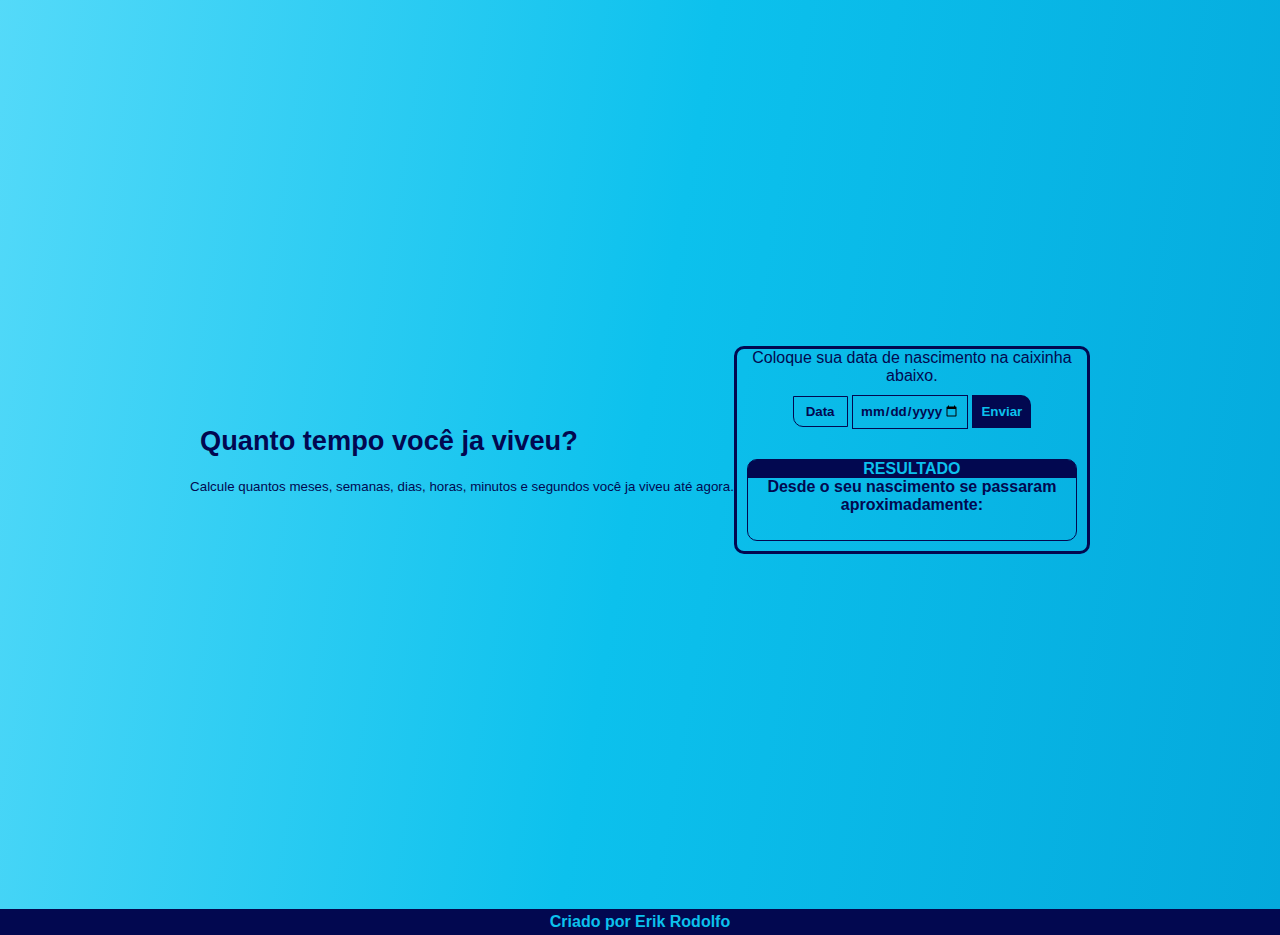
==== index.html @ 6b68b33a "update index.html" ====
<!DOCTYPE html>
<html lang="pt-br">
<head>
	<meta charset="UTF-8">
	<meta name="viewport" content="width=device-width, initial-scale=1.0">
	<meta http-equiv="X-UA-Compatible" content="ie=edge">
	<link rel="stylesheet" href="style.css" type="text/css" media="all" />
 <script type="text/javascript" charset="utf-8" src="script.js"></script>
	<title>Dias Contados</title>
</head>
<body>
		<header>
			<h1>Quanto tempo você ja viveu?</h1>
		<p id="p1"><small>Calcule quantos meses, semanas, dias, horas, minutos e segundos você ja viveu até agora.</small></p>
		</header>
		
	<div id="container">
		
	<p id="p2">Coloque sua data de nascimento na caixinha abaixo.</p>
	<input type="text" value="Data" disabled="on"/>
	<input type="date" name="data" id="data"/>
 
 <button id="enviar" onclick="caclTempo()">Enviar</button>
 <div id="caixa">
 	<h2>RESULTADO</h2>
 	<h3>Desde o seu nascimento se passaram aproximadamente:</h3>
 		<p id="res">
 			<!-- resultado -->
 		</p>
 </div>
	</div>

	<footer>
		<p>Criado por Erik Rodolfo</p>
	</footer>
</body>
</html>
---- style.css ----
@charset "UTF-8";

/* Configurações gerais */
* {
	margin: 0;
	padding: 0;
	font-family: Arial, Helvetica, Sans-Serif;
}

/* Configurações do corpo */
body {
	animation: gradient 7s ease-in-out infinite alternate;
  background-image: linear-gradient(100deg, #aeffff 0, #78e6ff
	25%, #0cc1ed 50%, #009dd4 75%, #007fc0 100%);
	background-size: 300% 300%;
	background-position: center center;
	position: relative;
	display: flex;
	align-items: center;
	justify-content: center;
	color: #020850;
	height: 100vh;
	width: 100vw;
}

#container {
	background: none;
  width: 350px;
  border: 3px solid #020850;
  border-radius: 10px;
  text-align: center;
}

h1 {
	margin: 20px 10px 20px 10px;
	font-size: 1.7em;
	font-weight: bolder;
}

#little-txt {
	margin: 10px 10px 20px 10px;
	font-weight: bold;
}

/* inputs & button */
:disabled {
	width: 39px;
	border-radius: 0 0 0 10px;
}

input {
	background: transparent;
	color: #020850;
	font-weight: bold;
	text-align: center;
	border: none;
	outline: none;
	border: 1.5px solid #020850;
	width: 100px;
	margin: 10px 0 20px 0;
	padding: 7px;
	cursor: pointer;
}

::placeholder {
	color: #02085094;
	text-align: center;
}

button {
	background-color: #020850;
	color: #0cc1ed;
	font-weight: bold;
	border: none;
	border: 2px solid #020850;
	border-radius: 0 10px 0 0;
	padding: 7px;
	cursor: pointer;
}

/* Configurações do resultado */
#caixa {
	border: 1.5px solid #020850;
	border-radius: 10px;
	margin: 10px;
	min-height: 80px;
}

h2 {
	background-color: #020850;
	color: #0cc1ed;
	border-radius: 8px 8px 0 0;
	font-size: 1em;
}

h3 {
	font-size: 1em;
}

#res {
	margin: 10px;
}

footer {
	background-color: #020850;
	color: #0cc1ed;
	text-align: center;
	font-weight: bolder;
	padding: 4px;
	width: 100vw;
	position: absolute;
	top: 101%;
}

@keyframes gradient {
	0% {
		background-position: 0 50%;
	}
	
	50% {
		background-position: 100% 50%;
	}
	
	100% {
		background-position: 0 50%;
	}
}
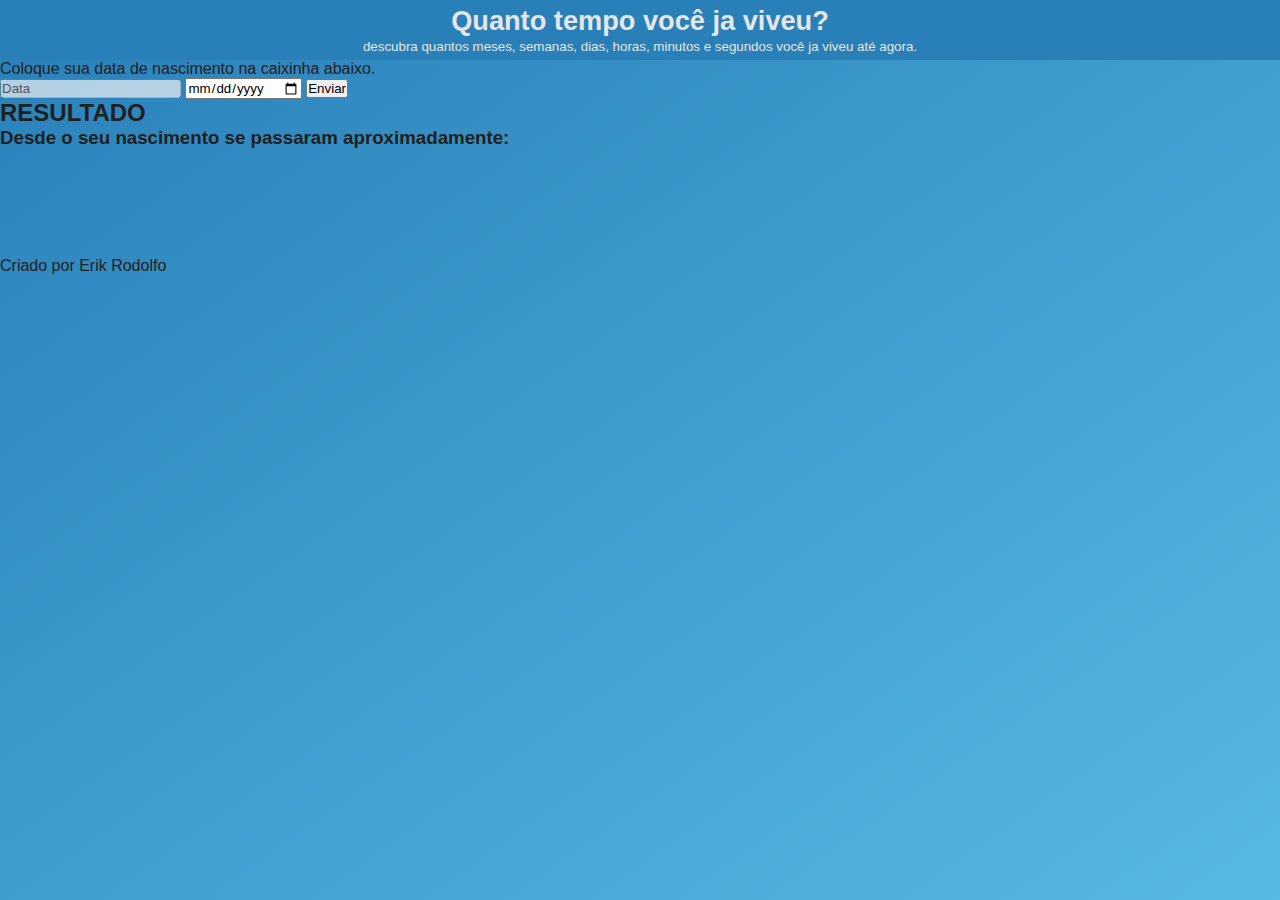
==== commit cda1b1d0: "update index.html" ====
--- a/index.html
+++ b/index.html
@@ -4,32 +4,41 @@
 	<meta charset="UTF-8">
 	<meta name="viewport" content="width=device-width, initial-scale=1.0">
 	<meta http-equiv="X-UA-Compatible" content="ie=edge">
-	<link rel="stylesheet" href="style.css" type="text/css" media="all" />
+<link rel="stylesheet" href="estilo.css" type="text/css" media="all" />
  <script type="text/javascript" charset="utf-8" src="script.js"></script>
-	<title>Dias Contados</title>
+	<title>Calcule seu tempo de vida até hoje</title>
 </head>
 <body>
+	  <!-- Cabeçalho -->
 		<header>
 			<h1>Quanto tempo você ja viveu?</h1>
-		<p id="p1"><small>Calcule quantos meses, semanas, dias, horas, minutos e segundos você ja viveu até agora.</small></p>
+		<p id="p1"><small>descubra quantos meses, semanas, dias, horas, minutos e segundos você ja viveu até agora.</small></p>
 		</header>
-		
-	<div id="container">
-		
-	<p id="p2">Coloque sua data de nascimento na caixinha abaixo.</p>
+		<!-- Conteúdo principal -->
+		<main>
+			<!-- Container com os inputs e etc. -->
+	<section id="container">
+		<p id="p2">Coloque sua data de nascimento na caixinha abaixo.</p>
 	<input type="text" value="Data" disabled="on"/>
 	<input type="date" name="data" id="data"/>
- 
- <button id="enviar" onclick="caclTempo()">Enviar</button>
+ <button id="enviar" onclick="calcTempo()">Enviar</button>
+	</section>
+	
  <div id="caixa">
  	<h2>RESULTADO</h2>
  	<h3>Desde o seu nascimento se passaram aproximadamente:</h3>
- 		<p id="res">
- 			<!-- resultado -->
- 		</p>
+ 	<strong>
+ 		<ul id="res">
+ 			<li id="mes"><!-- meses --></li>
+ 			<li id="sem"><!-- semanas --></li>
+ 			<li id="dia"><!-- dias --></li>
+ 			<li id="hora"><!-- horas --></li>
+ 			<li id="min"><!-- minutos --></li>
+ 			<li id="seg"><!-- segundos --></li>
+ 		</ul>
+ 	</strong>
  </div>
-	</div>
-
+</main>
 	<footer>
 		<p>Criado por Erik Rodolfo</p>
 	</footer>
--- a/estilo.css
+++ b/estilo.css
@@ -0,0 +1,45 @@
+@charset "UTF-8";
+
+:root {
+	--azul01: #2980b9;
+}
+
+* {
+	margin: 0;
+	padding: 0;
+	font-family: Arial, Helvetica, Sans-Serif;
+}
+
+body {
+	animation: gradient 5s ease infinite alternate;
+	background: linear-gradient(to bottom right, #2980b9, #6dd5fa, #e6e6e6) no-repeat;
+	background-size: 300% 300%;
+	color: #202020;
+	height: 100vh;
+	width: 100vw;
+}
+
+header {
+	background-color: var(--azul01);
+	color: #e6e6e6;
+	text-align: center;
+	padding: 5px;
+}
+
+header > h1 {
+	font-size: 1.7em;
+}
+
+@keyframes gradient {
+	0% {
+		background-position: 0% 50%;
+	}
+	
+	50% {
+		background-position: 100% 50%;
+	}
+	
+	100% {
+		background-position: 0% 50%;
+	}
+}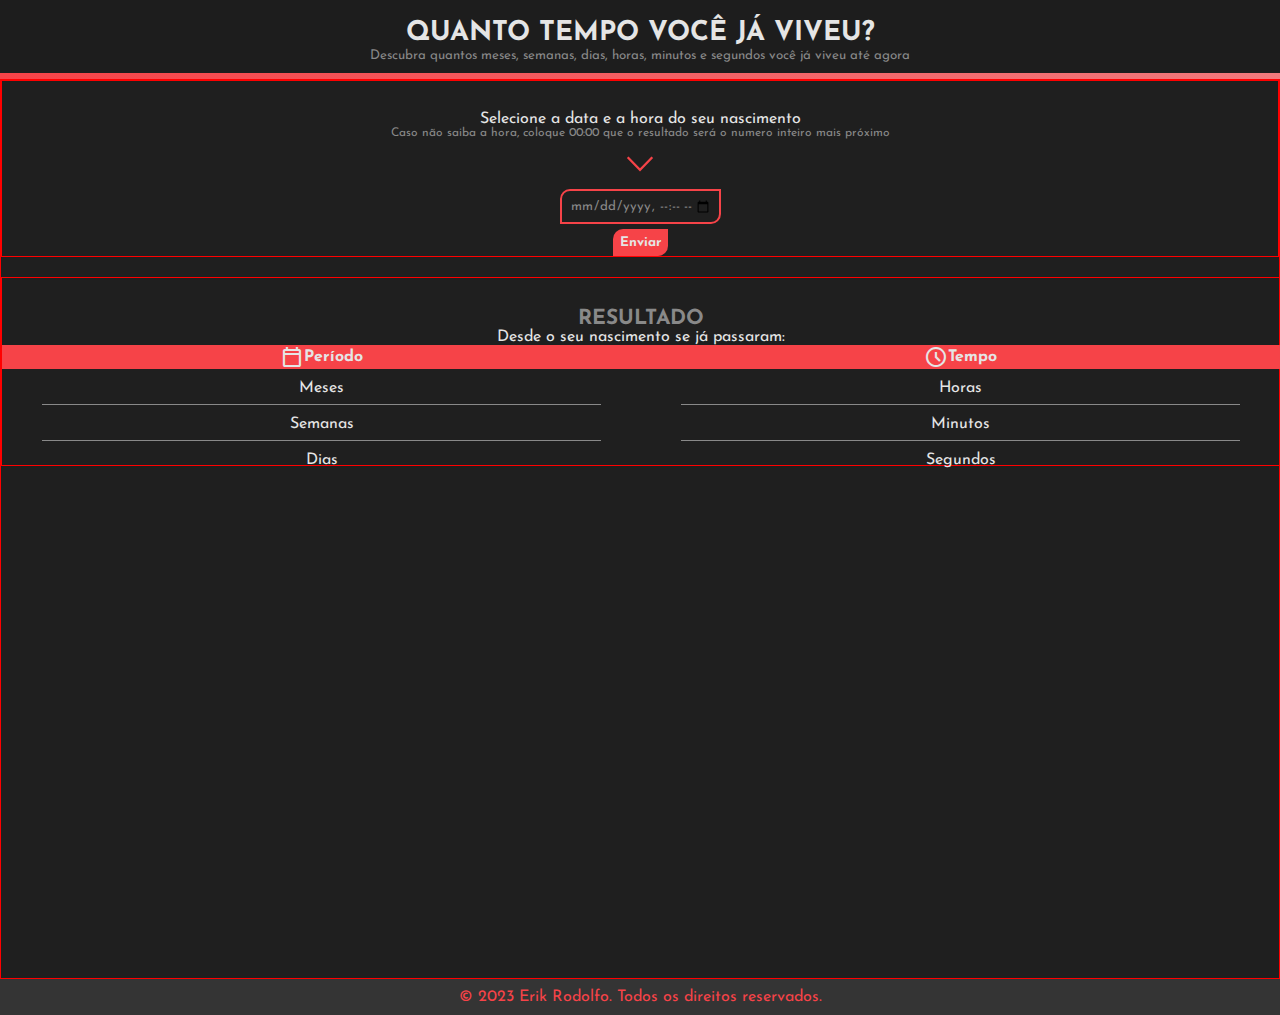
==== commit f4a71e74: "att" ====
--- a/index.html
+++ b/index.html
@@ -4,43 +4,88 @@
 	<meta charset="UTF-8">
 	<meta name="viewport" content="width=device-width, initial-scale=1.0">
 	<meta http-equiv="X-UA-Compatible" content="ie=edge">
-<link rel="stylesheet" href="estilo.css" type="text/css" media="all" />
- <script type="text/javascript" charset="utf-8" src="script.js"></script>
-	<title>Calcule seu tempo de vida até hoje</title>
+  <link rel="stylesheet" href="styles/style.css" type="text/css" media="all" />
+  <link rel="stylesheet" href="styles/desktop.css" type="text/css" media="all" />
+  <link rel="stylesheet" href="https://fonts.googleapis.com/css2?family=Material+Symbols+Outlined:opsz,wght,FILL,GRAD@48,400,0,0" />
+	<title>Calculo do Tempo</title>
 </head>
 <body>
-	  <!-- Cabeçalho -->
-		<header>
-			<h1>Quanto tempo você ja viveu?</h1>
-		<p id="p1"><small>descubra quantos meses, semanas, dias, horas, minutos e segundos você ja viveu até agora.</small></p>
-		</header>
-		<!-- Conteúdo principal -->
-		<main>
-			<!-- Container com os inputs e etc. -->
-	<section id="container">
-		<p id="p2">Coloque sua data de nascimento na caixinha abaixo.</p>
-	<input type="text" value="Data" disabled="on"/>
-	<input type="date" name="data" id="data"/>
- <button id="enviar" onclick="calcTempo()">Enviar</button>
-	</section>
-	
- <div id="caixa">
- 	<h2>RESULTADO</h2>
- 	<h3>Desde o seu nascimento se passaram aproximadamente:</h3>
- 	<strong>
- 		<ul id="res">
- 			<li id="mes"><!-- meses --></li>
- 			<li id="sem"><!-- semanas --></li>
- 			<li id="dia"><!-- dias --></li>
- 			<li id="hora"><!-- horas --></li>
- 			<li id="min"><!-- minutos --></li>
- 			<li id="seg"><!-- segundos --></li>
- 		</ul>
- 	</strong>
- </div>
-</main>
+			<!-- Cabeçalho -->
+					<header>
+						<h1>QUANTO TEMPO VOCÊ JÁ VIVEU?</h1>
+						<p>
+							<small>Descubra quantos meses, semanas, dias, horas, minutos e segundos você já viveu até agora</small>
+						</p>
+					</header>
+					<div id="anim">
+						<!-- Animação -->
+					</div>
+					<div id="content">
+						<!-- Conteúdo principal -->
+					<main>
+							<div id="wrapp">
+								<div id="cont-01">
+									<div class="formulario">
+										<section id="container">
+											<label>Selecione a data e a hora do seu nascimento</label>
+											<p id="aviso">
+												Caso não saiba a hora, coloque 00:00 que o resultado será o numero inteiro mais próximo
+										  </p>
+											<img id="arrow" src="imagens/down-arrow-backup-2-svgrepo-com.svg" alt="Down arrow" width="30"/>
+												<!-- input e button -->
+											<input type="datetime-local" name="data" id="data"/>
+														<button id="enviar" onclick="calcTempo()">Enviar</button>
+										</section>
+									</div>
+								</div>
+											<div class="clip">
+								
+											</div>
+								<div id="cont-02">
+									<div class="resultado">
+										<section id="subtitle">
+											<h2>RESULTADO</h2>
+														<p>Desde o seu nascimento se já passaram:</p>
+										</section>
+											<!-- Resultado -->
+									
+														<!-- Período -->
+													<div id="periodo">
+											<span class="material-symbols-outlined">
+											calendar_today
+											</span>
+											<p>Período</p>
+														</div>
+													<div id="caixa">
+											<ul class="res">
+												<!--	<li id="nasc"> data de nascimento </li> -->
+												<li id="mes">Meses</li>
+												<li id="sem">Semanas</li>
+												<li id="dia">Dias</li>
+											 </ul>
+										</div>
+												<!-- Tempo -->
+										<div id="tempo">
+											 <span class="material-symbols-outlined">
+											 schedule
+											</span>
+											 <p>Tempo</p>
+										</div>
+										 <div id="caixa2">
+											<ul class="res">
+												<li id="hora">Horas</li>
+												<li id="min">Minutos</li>
+												<li id="seg">Segundos</li>
+											</ul>
+										 </div>
+									</div>
+								</div>
+							</div>
+			  </main>
+		</div>
 	<footer>
-		<p>Criado por Erik Rodolfo</p>
+		<p>&copy; 2023 Erik Rodolfo. Todos os direitos reservados.</p>
 	</footer>
+	<script type="text/javascript" charset="utf-8" src="script.js"></script>
 </body>
 </html>--- a/styles/style.css
+++ b/styles/style.css
@@ -0,0 +1,250 @@
+@charset "utf-8";
+
+  @import url('https://fonts.googleapis.com/css2?family=Josefin+Sans:ital,wght@0,100;0,200;0,300;0,400;0,500;0,600;0,700;1,100;1,200;1,300;1,400;1,500;1,600;1,700&family=Staatliches&display=swap');
+
+:root {
+	/* paleta de cores */
+	--lightred: #f64348;
+	--red: #f3282e;
+	--black01: #1d1d1d;
+	--black02: #1f1f1f;
+	--gray: #343434;
+	--lightgray: #898989;
+	--white: #e5e5e5;
+	
+	/* fontes */
+	--fonte-p: 'Josefin Sans', sans-serif;
+	--fonte-h: 'Staatliches', cursive;
+}
+
+/* Corpo em geral */
+
+* {
+	margin: 0;
+	padding: 0;
+	box-sizing: border-box;
+}
+
+html, body {
+	background: var(--black02) no-repeat;
+	color: var(--white);
+	font-family: var(--fonte-p);
+	text-align: center;
+	margin: 0;
+	padding: 0;
+	box-sizing: border-box;
+    margin: 0;
+    padding: 0;
+    height: 100%; /* Garante 100% da altura */
+    display: flex;
+    flex-direction: column;
+	
+	body {
+		display: flex;
+		flex-direction: column;
+	}
+	
+}
+
+#content {
+	flex: 1;
+}
+
+
+/* Cabeçalho */
+
+header {
+	background-color: var(--black01);
+	padding: 10px;
+	text-align: center;
+}
+
+header > h1 {
+	color: var(--white);
+	font-size: 1.4em;
+	font-weight: normal;
+	font-weight: bold;
+	margin-top: 10px;
+}
+
+header > p {
+	color: var(--lightgray);
+	font-size: 14px;
+}
+
+main {
+	flex: 1;
+}
+
+
+#anim {
+	animation: navGradient 8s ease-in-out infinite alternate;
+	background: linear-gradient(90deg, var(--lightred), var(--white));
+	background-size: 300% 300%;
+	padding: 3px;
+}
+
+/* Conteúdo */
+
+#container {
+	margin-top: 30px;
+}
+
+#aviso {
+	color: var(--lightgray);
+	font-size: 12px;
+	margin: 0 10px 10px 10px;
+}
+
+/* Input e Button */
+
+#arrow {
+	animation: arrow 1s ease infinite alternate;
+	display: block;
+	margin: auto;
+}
+
+input {
+  animation: animacao-borda 4s ease-in-out infinite alternate;
+	background: none;
+	color: var(--lightgray);
+	font-family: var(--fonte-p);
+	text-align: center;
+	outline: none;
+	width: 161px;
+	padding: 7px;
+	margin: 10px 20px 5px 20px;
+	border: 2px solid var(--lightred);
+	border-radius: 10px 0 10px 0;
+}
+
+button {
+	background-color: var(--lightred);
+	color: var(--white);
+	font-family: var(--fonte-p);
+	font-weight: bolder;
+	margin: auto;
+	display: block;
+	border: none;
+	border-radius: 10px 0 10px 0;
+	padding: 7px;
+}
+
+button:active {
+	background-color: var(--white);
+	color: var(--lightred);
+}
+
+/* Resultado */
+
+
+
+
+
+h2 {
+	margin-top: 50px;
+	font-size: 1.3em;
+	color: var(--lightgray);
+}
+
+#caixa {
+	
+	margin: 0 40px 0 40px;
+	height: 104px;
+}
+
+#caixa li:last-child {
+	border: transparent;
+}
+
+#caixa2 {
+	height: 97px;
+	margin: 0 40px 0 40px;
+}
+
+#periodo {
+	animation: fundo 4s ease-in-out infinite alternate;
+	background-color: var(--lightred);
+	display: flex;
+	margin-top: 10px;
+  width: 100%;
+	align-items: center;
+	justify-content: center;
+	font-weight: bold;
+}
+
+#tempo {
+	animation: fundo 4s ease-in-out infinite alternate;
+	background-color: var(--lightred);
+	display: flex;
+	width: 100%;
+	align-items: center;
+	justify-content: center;
+	font-weight: bold;
+}
+
+.material-symbols-outlined {
+	display: inline-block;
+}
+
+.res {
+	height: 93px;
+}
+
+li {
+	list-style-type: none;
+	margin-top: 3px;
+	padding: 8px;
+	border-bottom: 1px solid var(--lightgray);
+}
+
+footer {
+	
+		background-color: var(--gray);
+		color: var(--lightred);
+		text-align: center;
+		padding: 10px;
+		margin-top: auto; /* Empurra o footer para o final */
+}
+
+/* Animações */
+
+@keyframes navGradient {
+	0% {
+		background-position: 0% 50%;
+	}
+	
+	50% {
+		background-position: 100% 50%;
+	}
+	
+	100% {
+		background-position: 0% 50%;
+	}
+}
+
+@keyframes arrow {
+	0% {
+		transform: translateY(12px);
+	}
+}
+
+@keyframes animacao-borda {
+  0% {
+    border-color: var(--lightred);
+  }
+  100% {
+    border-color: var(--white);
+  }
+}
+
+@keyframes fundo {
+	0% {
+		background-color: var(--lightred);
+	}
+	
+	100% {
+		background-color: var(--white);
+		color: var(--lightred);
+	}
+}
--- a/styles/desktop.css
+++ b/styles/desktop.css
@@ -0,0 +1,95 @@
+@media screen and (min-width: 800px) {
+
+	html, body {
+		height: 100%;
+	}
+	
+	header > h1 {
+		font-size: 1.7em;
+	}
+	
+	header > p {
+		font-size: 1em;
+	}
+
+	#content {
+		flex-grow: 1;
+	}
+	
+	main {
+		display: grid;
+		grid-template-columns:  repeat(2, 1fr);
+	  grid-template-rows: auto;
+	  grid-template-areas:
+	  "form clip"
+	  "resultado resultado"
+	  ;
+	  
+	}
+	
+	h2 {
+		margin-top: 30px;
+	}
+
+	#wrapp {
+		border: 1px solid red;
+		height: 100vh;
+		width: 100vw;
+	}
+	
+	.formulario {
+		display: block;
+		grid-area: form;
+		border: 1px solid red;
+		margin-bottom: 20px;
+	}
+	
+	.clip {
+		grid-area: clip;
+	}
+	
+	.resultado {
+		width: 100vw;
+		border: 1px solid red;
+		grid-area: resultado;
+		display: block;
+		display: grid;
+		grid-template-columns: repeat(2, 1fr);
+		grid-template-rows: auto;
+		grid-template-areas: 
+		"subtitle subtitle"
+		"periodo tempo"
+		"caixa caixa2"
+		;
+	}
+	
+	section#subtitle {
+		grid-area: subtitle;
+	}
+	
+	div#periodo {
+		grid-area: periodo;
+		margin: 0;
+		padding: 0;
+	}
+	
+	div#tempo {
+		grid-area: tempo;
+		margin: 0;
+		padding: 0;
+	}
+	
+	div#caixa {
+		grid-area: caixa;
+		height: auto;
+	}
+	
+	div#caixa2 {
+		grid-area: caixa2;
+		height: auto;
+	}
+	
+	#caixa2  li:last-child {
+		border: none;
+	}
+}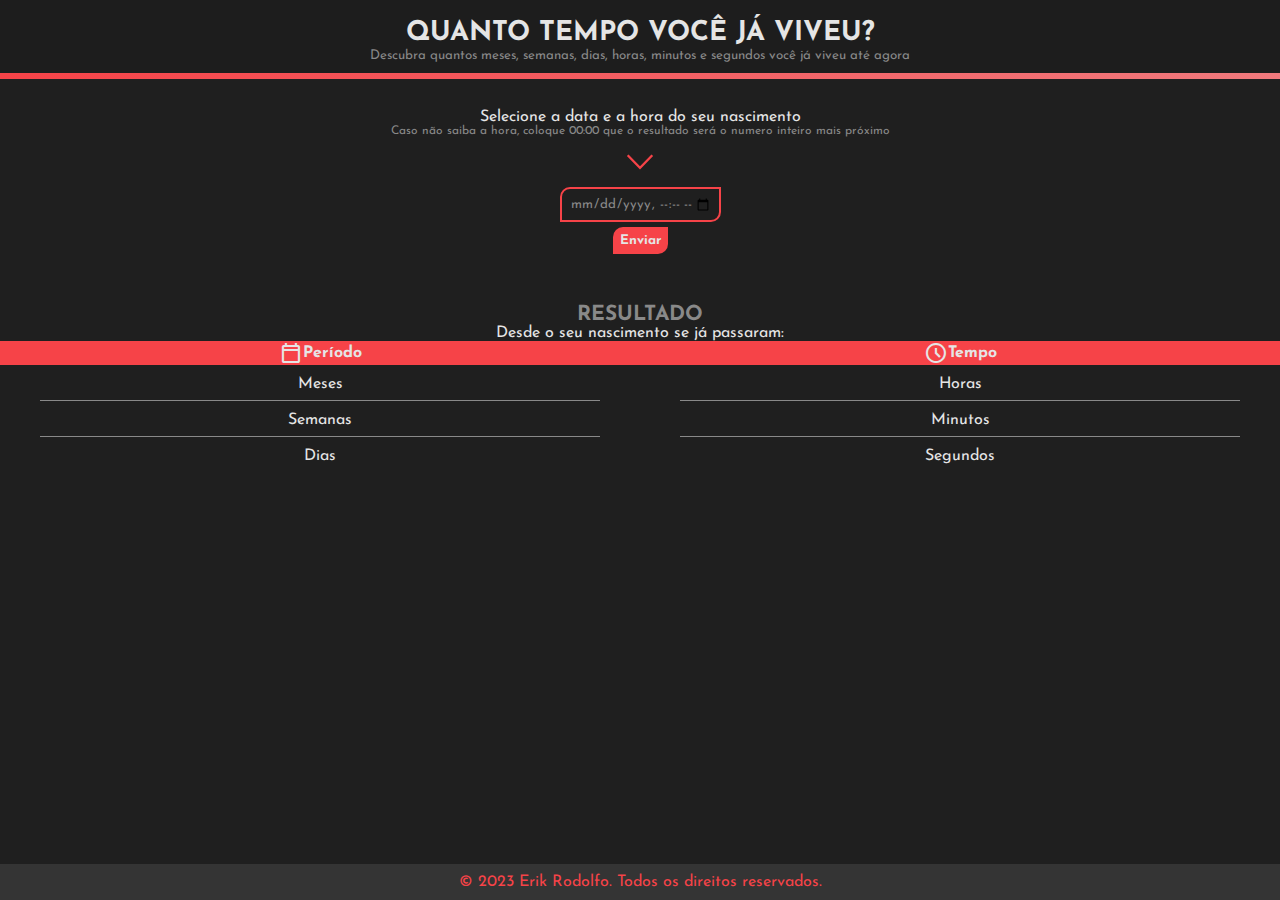
==== commit 25230cbe: "att02" ====
--- a/index.html
+++ b/index.html
@@ -23,7 +23,7 @@
 					<div id="content">
 						<!-- Conteúdo principal -->
 					<main>
-							<div id="wrapp">
+							<div id="rapp">
 								<div id="cont-01">
 									<div class="formulario">
 										<section id="container">
--- a/styles/desktop.css
+++ b/styles/desktop.css
@@ -1,7 +1,9 @@
 @media screen and (min-width: 800px) {
+
 
 	html, body {
 		height: 100%;
+		
 	}
 	
 	header > h1 {
@@ -31,16 +33,9 @@
 		margin-top: 30px;
 	}
 
-	#wrapp {
-		border: 1px solid red;
-		height: 100vh;
-		width: 100vw;
-	}
-	
 	.formulario {
 		display: block;
 		grid-area: form;
-		border: 1px solid red;
 		margin-bottom: 20px;
 	}
 	
@@ -50,7 +45,6 @@
 	
 	.resultado {
 		width: 100vw;
-		border: 1px solid red;
 		grid-area: resultado;
 		display: block;
 		display: grid;
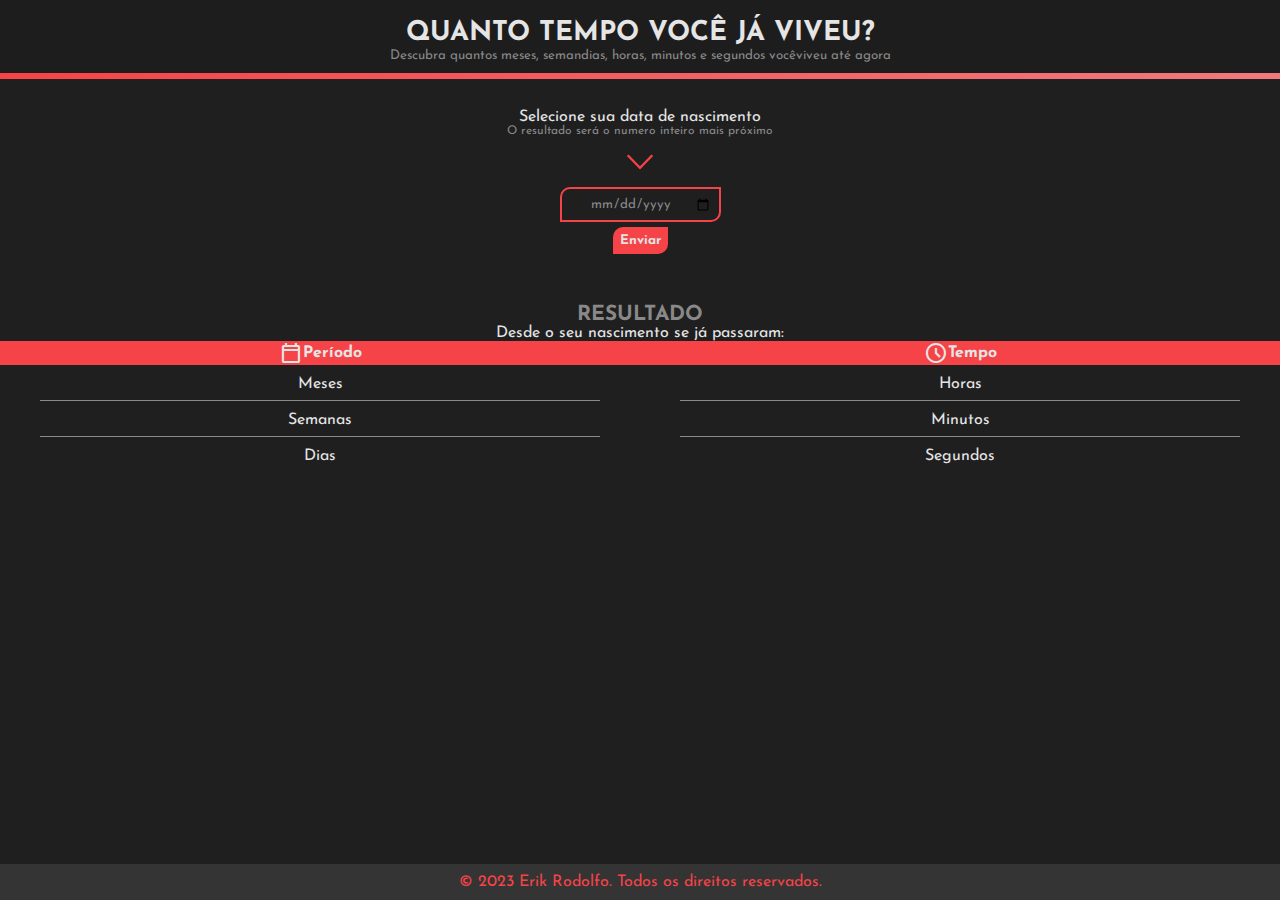
==== commit 6f69fd29: "att - validações - alteração no tipo do input" ====
--- a/index.html
+++ b/index.html
@@ -1,91 +1,100 @@
 <!DOCTYPE html>
 <html lang="pt-br">
+
 <head>
 	<meta charset="UTF-8">
 	<meta name="viewport" content="width=device-width, initial-scale=1.0">
 	<meta http-equiv="X-UA-Compatible" content="ie=edge">
-  <link rel="stylesheet" href="styles/style.css" type="text/css" media="all" />
-  <link rel="stylesheet" href="styles/desktop.css" type="text/css" media="all" />
-  <link rel="stylesheet" href="https://fonts.googleapis.com/css2?family=Material+Symbols+Outlined:opsz,wght,FILL,GRAD@48,400,0,0" />
+	<link rel="stylesheet" href="styles/style.css" type="text/css" media="all" />
+	<link rel="stylesheet" href="styles/desktop.css" type="text/css" media="all" />
+	<link rel="stylesheet"
+		href="https://fonts.googleapis.com/css2?family=Material+Symbols+Outlined:opsz,wght,FILL,GRAD@48,400,0,0" />
 	<title>Calculo do Tempo</title>
 </head>
+
 <body>
-			<!-- Cabeçalho -->
-					<header>
-						<h1>QUANTO TEMPO VOCÊ JÁ VIVEU?</h1>
-						<p>
-							<small>Descubra quantos meses, semanas, dias, horas, minutos e segundos você já viveu até agora</small>
-						</p>
-					</header>
-					<div id="anim">
-						<!-- Animação -->
+	<!-- Cabeçalho -->
+	<header>
+		<h1>QUANTO TEMPO VOCÊ JÁ VIVEU?</h1>
+		<p>
+			<small>Descubra quantos meses, semandias, horas, minutos e segundos vocêviveu até agora</small>
+		</p>
+	</header>
+	<div id="anim">
+		<!-- Animação -->
+	</div>
+	<div id="content">
+		<!-- Conteúdo principal -->
+		<main>
+			<div id="wrapp">
+				<div id="cont-01">
+					<div class="formulario">
+						<section id="container">
+							<label>Selecione sua data de nascimento</label>
+							<p id="aviso">
+								O resultado será o numero inteiro mais próximo
+							</p>
+							<img id="arrow" src="imagens/down-arrow-backup-2-svgrepo-com.svg" alt="Down arrow"
+								width="30" />
+							<!-- input e button -->
+							<input type="date" name="data" id="data" required/>
+							<button id="enviar" onclick="calcTempo()">Enviar</button>
+						</section>
+						<div id="erro">
+
+						</div>
 					</div>
-					<div id="content">
-						<!-- Conteúdo principal -->
-					<main>
-							<div id="rapp">
-								<div id="cont-01">
-									<div class="formulario">
-										<section id="container">
-											<label>Selecione a data e a hora do seu nascimento</label>
-											<p id="aviso">
-												Caso não saiba a hora, coloque 00:00 que o resultado será o numero inteiro mais próximo
-										  </p>
-											<img id="arrow" src="imagens/down-arrow-backup-2-svgrepo-com.svg" alt="Down arrow" width="30"/>
-												<!-- input e button -->
-											<input type="datetime-local" name="data" id="data"/>
-														<button id="enviar" onclick="calcTempo()">Enviar</button>
-										</section>
-									</div>
-								</div>
-											<div class="clip">
-								
-											</div>
-								<div id="cont-02">
-									<div class="resultado">
-										<section id="subtitle">
-											<h2>RESULTADO</h2>
-														<p>Desde o seu nascimento se já passaram:</p>
-										</section>
-											<!-- Resultado -->
-									
-														<!-- Período -->
-													<div id="periodo">
-											<span class="material-symbols-outlined">
-											calendar_today
-											</span>
-											<p>Período</p>
-														</div>
-													<div id="caixa">
-											<ul class="res">
-												<!--	<li id="nasc"> data de nascimento </li> -->
-												<li id="mes">Meses</li>
-												<li id="sem">Semanas</li>
-												<li id="dia">Dias</li>
-											 </ul>
-										</div>
-												<!-- Tempo -->
-										<div id="tempo">
-											 <span class="material-symbols-outlined">
-											 schedule
-											</span>
-											 <p>Tempo</p>
-										</div>
-										 <div id="caixa2">
-											<ul class="res">
-												<li id="hora">Horas</li>
-												<li id="min">Minutos</li>
-												<li id="seg">Segundos</li>
-											</ul>
-										 </div>
-									</div>
-								</div>
-							</div>
-			  </main>
-		</div>
+				</div>
+
+				<div class="clip">
+
+				</div>
+				<div id="cont-02">
+					<div class="resultado">
+						<section id="subtitle">
+							<h2>RESULTADO</h2>
+							<p>Desde o seu nascimento se já passaram:</p>
+						</section>
+						<!-- Resultado -->
+
+						<!-- Período -->
+						<div id="periodo">
+							<span class="material-symbols-outlined">
+								calendar_today
+							</span>
+							<p>Período</p>
+						</div>
+						<div id="caixa">
+							<ul class="res">
+								<!--	<li id="nasc"> data de nascimento </li> -->
+								<li id="mes">Meses</li>
+								<li id="sem">Semanas</li>
+								<li id="dia">Dias</li>
+							</ul>
+						</div>
+						<!-- Tempo -->
+						<div id="tempo">
+							<span class="material-symbols-outlined">
+								schedule
+							</span>
+							<p>Tempo</p>
+						</div>
+						<div id="caixa2">
+							<ul class="res">
+								<li id="hora">Horas</li>
+								<li id="min">Minutos</li>
+								<li id="seg">Segundos</li>
+							</ul>
+						</div>
+					</div>
+				</div>
+			</div>
+		</main>
+	</div>
 	<footer>
 		<p>&copy; 2023 Erik Rodolfo. Todos os direitos reservados.</p>
 	</footer>
 	<script type="text/javascript" charset="utf-8" src="script.js"></script>
 </body>
+
 </html>--- a/styles/style.css
+++ b/styles/style.css
@@ -29,6 +29,7 @@
 	background: var(--black02) no-repeat;
 	color: var(--white);
 	font-family: var(--fonte-p);
+	font-size: 1em;
 	text-align: center;
 	margin: 0;
 	padding: 0;
@@ -130,8 +131,18 @@
 	padding: 7px;
 }
 
+button:hover {
+	background-color: var(--white);
+	color: var(--lightred);
+}
+
 button:active {
 	background-color: var(--white);
+	color: var(--lightred);
+}
+
+#erro {
+	margin-top: 15px;
 	color: var(--lightred);
 }
 
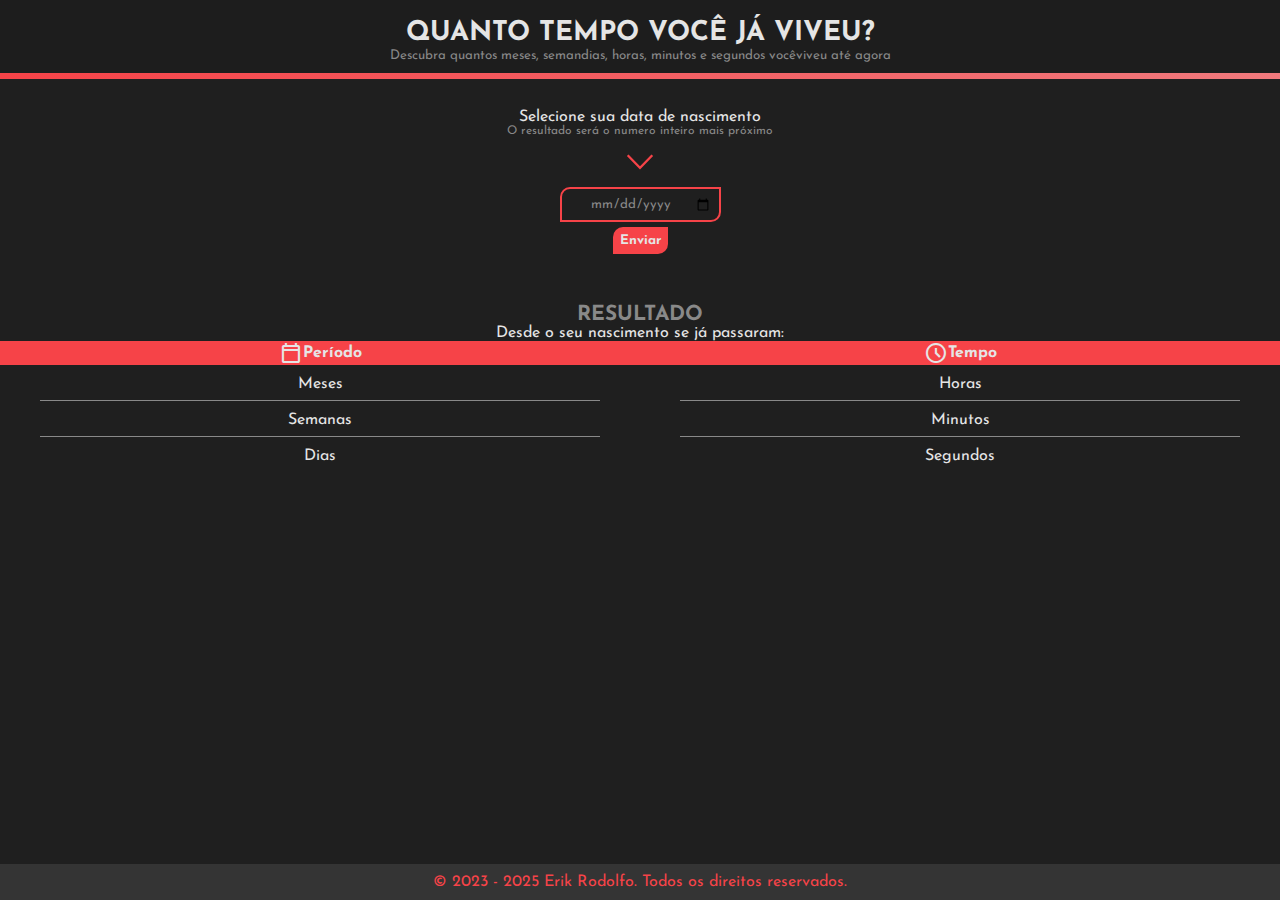
==== commit dbf037f9: "footer" ====
--- a/index.html
+++ b/index.html
@@ -28,7 +28,7 @@
 		<main>
 			<div id="wrapp">
 				<div id="cont-01">
-					<div class="formulario">
+					<form class="formulario">
 						<section id="container">
 							<label>Selecione sua data de nascimento</label>
 							<p id="aviso">
@@ -39,11 +39,12 @@
 							<!-- input e button -->
 							<input type="date" name="data" id="data" required/>
 							<button id="enviar" onclick="calcTempo()">Enviar</button>
+							<div id="erro">
+
+							</div>
 						</section>
-						<div id="erro">
-
-						</div>
-					</div>
+						
+					</form>
 				</div>
 
 				<div class="clip">
@@ -92,7 +93,7 @@
 		</main>
 	</div>
 	<footer>
-		<p>&copy; 2023 Erik Rodolfo. Todos os direitos reservados.</p>
+		<p>&copy; 2023 - 2025 Erik Rodolfo. Todos os direitos reservados.</p>
 	</footer>
 	<script type="text/javascript" charset="utf-8" src="script.js"></script>
 </body>
--- a/styles/style.css
+++ b/styles/style.css
@@ -77,7 +77,6 @@
 	flex: 1;
 }
 
-
 #anim {
 	animation: navGradient 8s ease-in-out infinite alternate;
 	background: linear-gradient(90deg, var(--lightred), var(--white));
@@ -133,7 +132,8 @@
 
 button:hover {
 	background-color: var(--white);
-	color: var(--lightred);
+	color: var(--red);
+	transition: 0.4s;
 }
 
 button:active {
